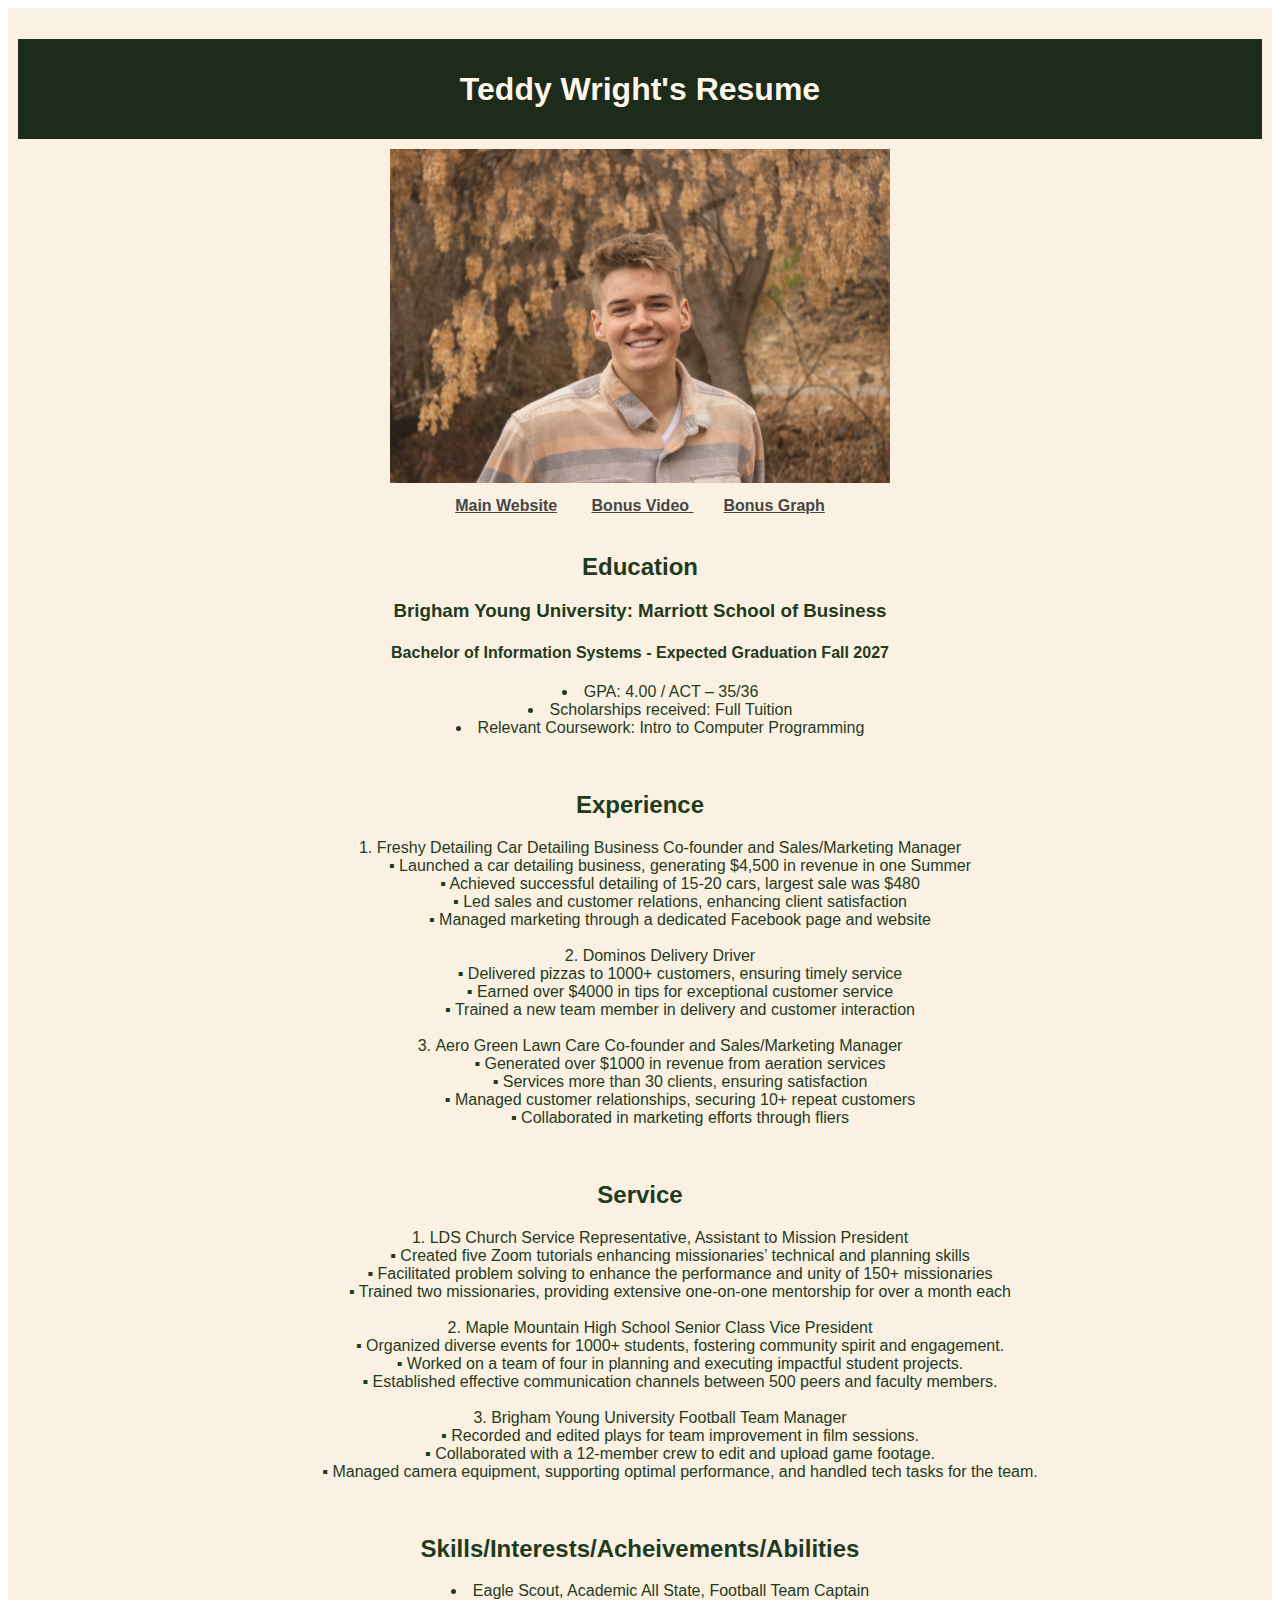
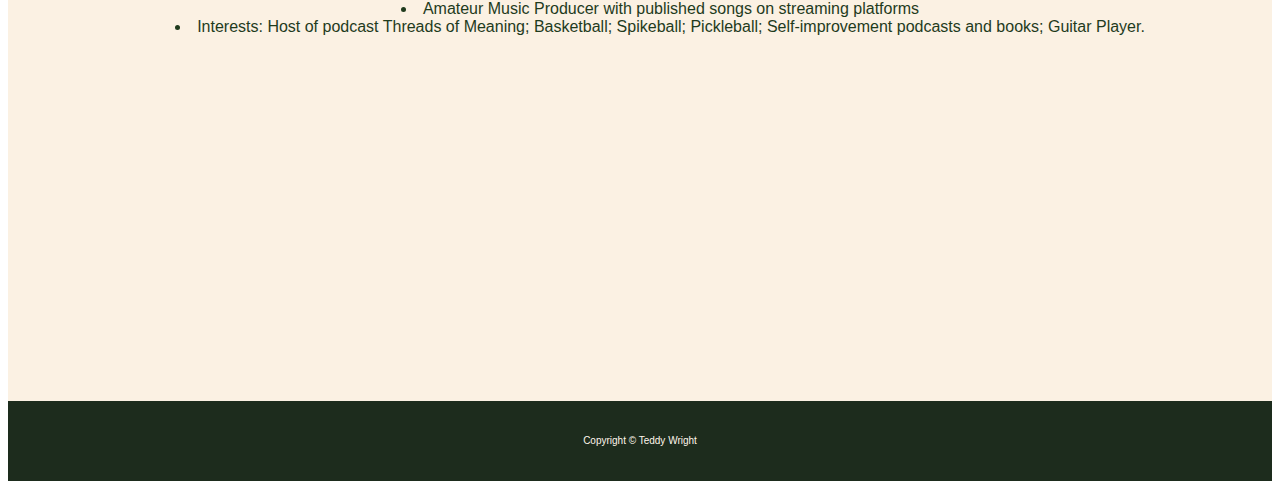
==== resume.html @ 5d155384 "Add files via upload" ====
<!DOCTYPE html>
<html lang="en">
<head>
    <meta charset="UTF-8">
    <meta name="viewport" content="width=device-width, initial-scale=1.0">
    <title>Document</title>
    <link rel="stylesheet" type="text/css" href=css/mystyles.css>
</head>
<body class="overalltext">
    <div class="mainbodybox">
        <div class="header">  
            <h1>Teddy Wright's Resume</h1>
        </div>
        <div class="opacity"> 
            <img class= "revertopacity imgpadding" src="/assets/img/IS Website Resume Picture.JPG" alt="Teddy Wright with flannel" width="500" class="img">
            <br> 
            <nav>
                <a href="index.html">Main Website</a>
                <a href = "#bonusvideo"> Bonus Video </a>
                <a href = "#tabdash"> Bonus Graph </a>
            </nav>
            <br>
            <h2>Education</h2>

            <h3>Brigham Young University: Marriott School of Business</h3>
            <h4>Bachelor of Information Systems - Expected Graduation Fall 2027</h4>
                <ul>
                    <li>GPA: 4.00 / ACT – 35/36 </li>
                    <li>Scholarships received: Full Tuition  </li>
                    <li>Relevant Coursework: Intro to Computer Programming </li>
                </ul>
            <br>

            <h2>Experience</h2>
                <ol>
                    <li>Freshy Detailing Car Detailing Business Co-founder and Sales/Marketing Manager 
                        <ul>▪	Launched a car detailing business, generating $4,500 in revenue in one Summer </ul>
                        <ul>▪	Achieved successful detailing of 15-20 cars, largest sale was $480</ul>
                        <ul>▪	Led sales and customer relations, enhancing client satisfaction </ul>
                        <ul>▪	Managed marketing through a dedicated Facebook page and website </ul>
                    </li>
                    <br>
                    <li> Dominos Delivery Driver 
                        <ul>▪	Delivered pizzas to 1000+ customers, ensuring timely service</ul>
                        <ul>▪	Earned over $4000 in tips for exceptional customer service</ul>
                        <ul>▪	Trained a new team member in delivery and customer interaction </ul>
                    </li>
                    <br>
                    <li> Aero Green Lawn Care Co-founder and Sales/Marketing Manager 
                        <ul>▪	Generated over $1000 in revenue from aeration services</ul>
                        <ul>▪	Services more than 30 clients, ensuring satisfaction</ul>
                        <ul>▪	Managed customer relationships, securing 10+ repeat customers</ul>
                        <ul>▪	Collaborated in marketing efforts through fliers </ul>
                    </li>
                </ol>
            <br>    
            <h2>Service</h2>
                <ol>
                    <li>LDS Church Service Representative, Assistant to Mission President 
                        <ul>▪	Created five Zoom tutorials enhancing missionaries’ technical and planning skills </ul>
                        <ul>▪	Facilitated problem solving to enhance the performance and unity of 150+ missionaries</ul>
                        <ul>▪	Trained two missionaries, providing extensive one-on-one mentorship for over a month each </ul>
                    </li>
                    <br>
                    <li> Maple Mountain High School Senior Class Vice President 
                        <ul>▪	Organized diverse events for 1000+ students, fostering community spirit and engagement. </ul>
                        <ul>▪	Worked on a team of four in planning and executing impactful student projects. </ul>
                        <ul>▪	Established effective communication channels between 500 peers and faculty members. </ul>
                    </li>
                    <br>
                    <li> Brigham Young University Football Team Manager 
                        <ul>▪	Recorded and edited plays for team improvement in film sessions. </ul>
                        <ul>▪	Collaborated with a 12-member crew to edit and upload game footage. </ul>
                        <ul>▪	Managed camera equipment, supporting optimal performance, and handled tech tasks for the team. </ul>
                    </li>
                </ol>
            <br>
            <h2>Skills/Interests/Acheivements/Abilities</h2>
                <ul>
                    <li>Eagle Scout, Academic All State, Football Team Captain </li>
                    <li>Amateur Music Producer with published songs on streaming platforms </li>
                    <li>Interests: Host of podcast Threads of Meaning; Basketball; Spikeball; Pickleball; Self-improvement podcasts and books; Guitar Player. </li>
                </ul>
                <iframe class = "imgpadding" id = "bonusvideo" width="560" height="315" src="https://www.youtube.com/embed/U0Xxgpbz23w?si=UVeH6xAQ4fAbXk88" title="YouTube video player" frameborder="0" allow="accelerometer; autoplay; clipboard-write; encrypted-media; gyroscope; picture-in-picture; web-share" referrerpolicy="strict-origin-when-cross-origin" allowfullscreen></iframe>
        </div>
    </div>
        <div id = "tabdash"></div>
    <div class='tableauPlaceholder' id='viz1712958945114'  width="560" height="315" style='position: relative'><noscript><a href='#'><img alt='Lending Interest Among Five Largest Economic Countries (by GDP) ' src='https:&#47;&#47;public.tableau.com&#47;static&#47;images&#47;Le&#47;LendingInterestinTop5CountriesbyGDP&#47;Economy&#47;1_rss.png' style='border: none' /></a></noscript><object class='tableauViz'  style='display:none;'><param name='host_url' value='https%3A%2F%2Fpublic.tableau.com%2F' /> <param name='embed_code_version' value='3' /> <param name='site_root' value='' /><param name='name' value='LendingInterestinTop5CountriesbyGDP&#47;Economy' /><param name='tabs' value='no' /><param name='toolbar' value='yes' /><param name='static_image' value='https:&#47;&#47;public.tableau.com&#47;static&#47;images&#47;Le&#47;LendingInterestinTop5CountriesbyGDP&#47;Economy&#47;1.png' /> <param name='animate_transition' value='yes' /><param name='display_static_image' value='yes' /><param name='display_spinner' value='yes' /><param name='display_overlay' value='yes' /><param name='display_count' value='yes' /><param name='language' value='en-US' /><param name='filter' value='publish=yes' /></object></div>                <script type='text/javascript'>                    var divElement = document.getElementById('viz1712958945114');                    var vizElement = divElement.getElementsByTagName('object')[0];                    vizElement.style.width='100%';vizElement.style.height=(divElement.offsetWidth*0.75)+'px';                    var scriptElement = document.createElement('script');                    scriptElement.src = 'https://public.tableau.com/javascripts/api/viz_v1.js';                    vizElement.parentNode.insertBefore(scriptElement, vizElement);                </script>
    <div class="footer" >Copyright &copy; Teddy Wright</div>
</body>
</html>
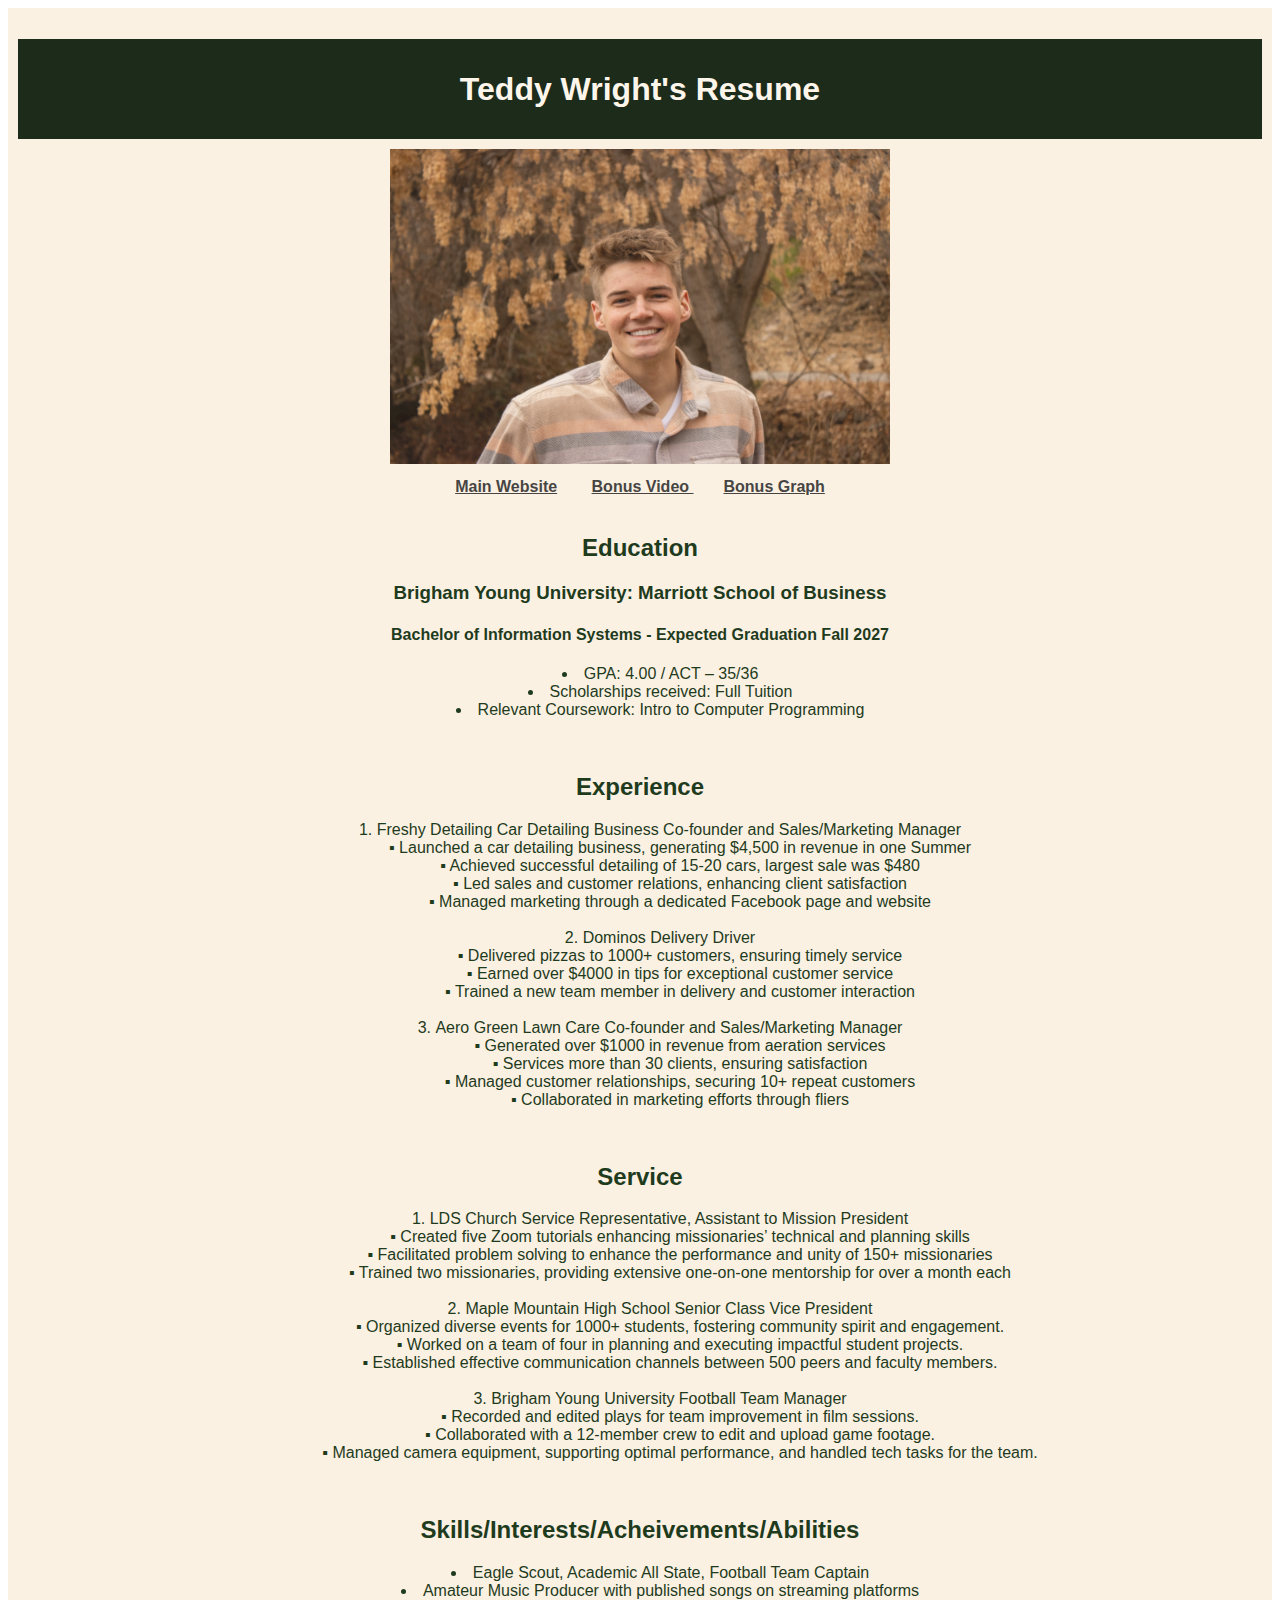
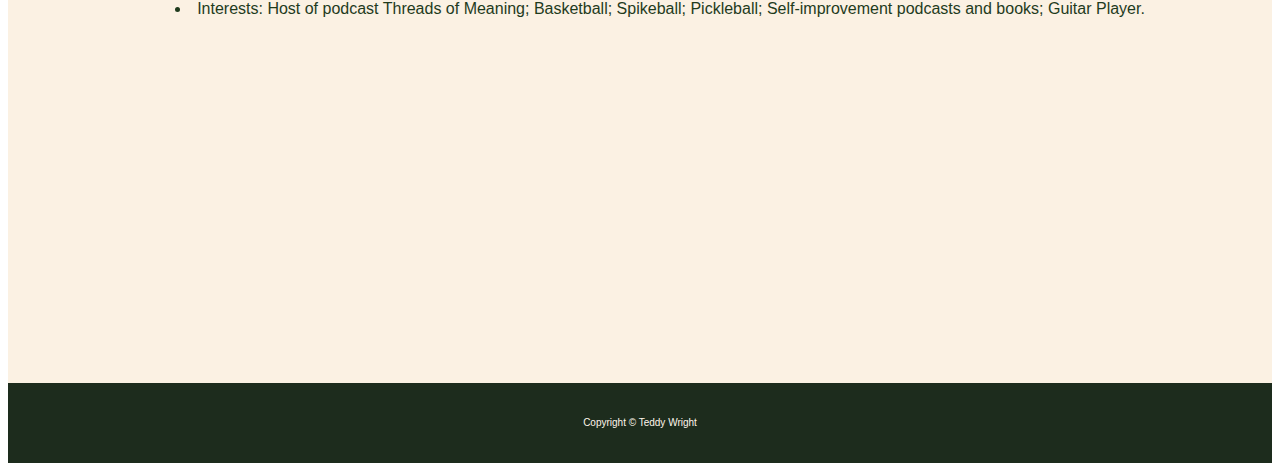
==== commit b95b02d0: "Add files via upload" ====
--- a/resume.html
+++ b/resume.html
@@ -12,7 +12,7 @@
             <h1>Teddy Wright's Resume</h1>
         </div>
         <div class="opacity"> 
-            <img class= "revertopacity imgpadding" src="/assets/img/IS Website Resume Picture.JPG" alt="Teddy Wright with flannel" width="500" class="img">
+            <img class= "revertopacity imgpadding" src="/assets/img/IS Website Resume Picture.JPG" alt="Teddy Wright with flannel" width="500" height="315" class="img">
             <br> 
             <nav>
                 <a href="index.html">Main Website</a>
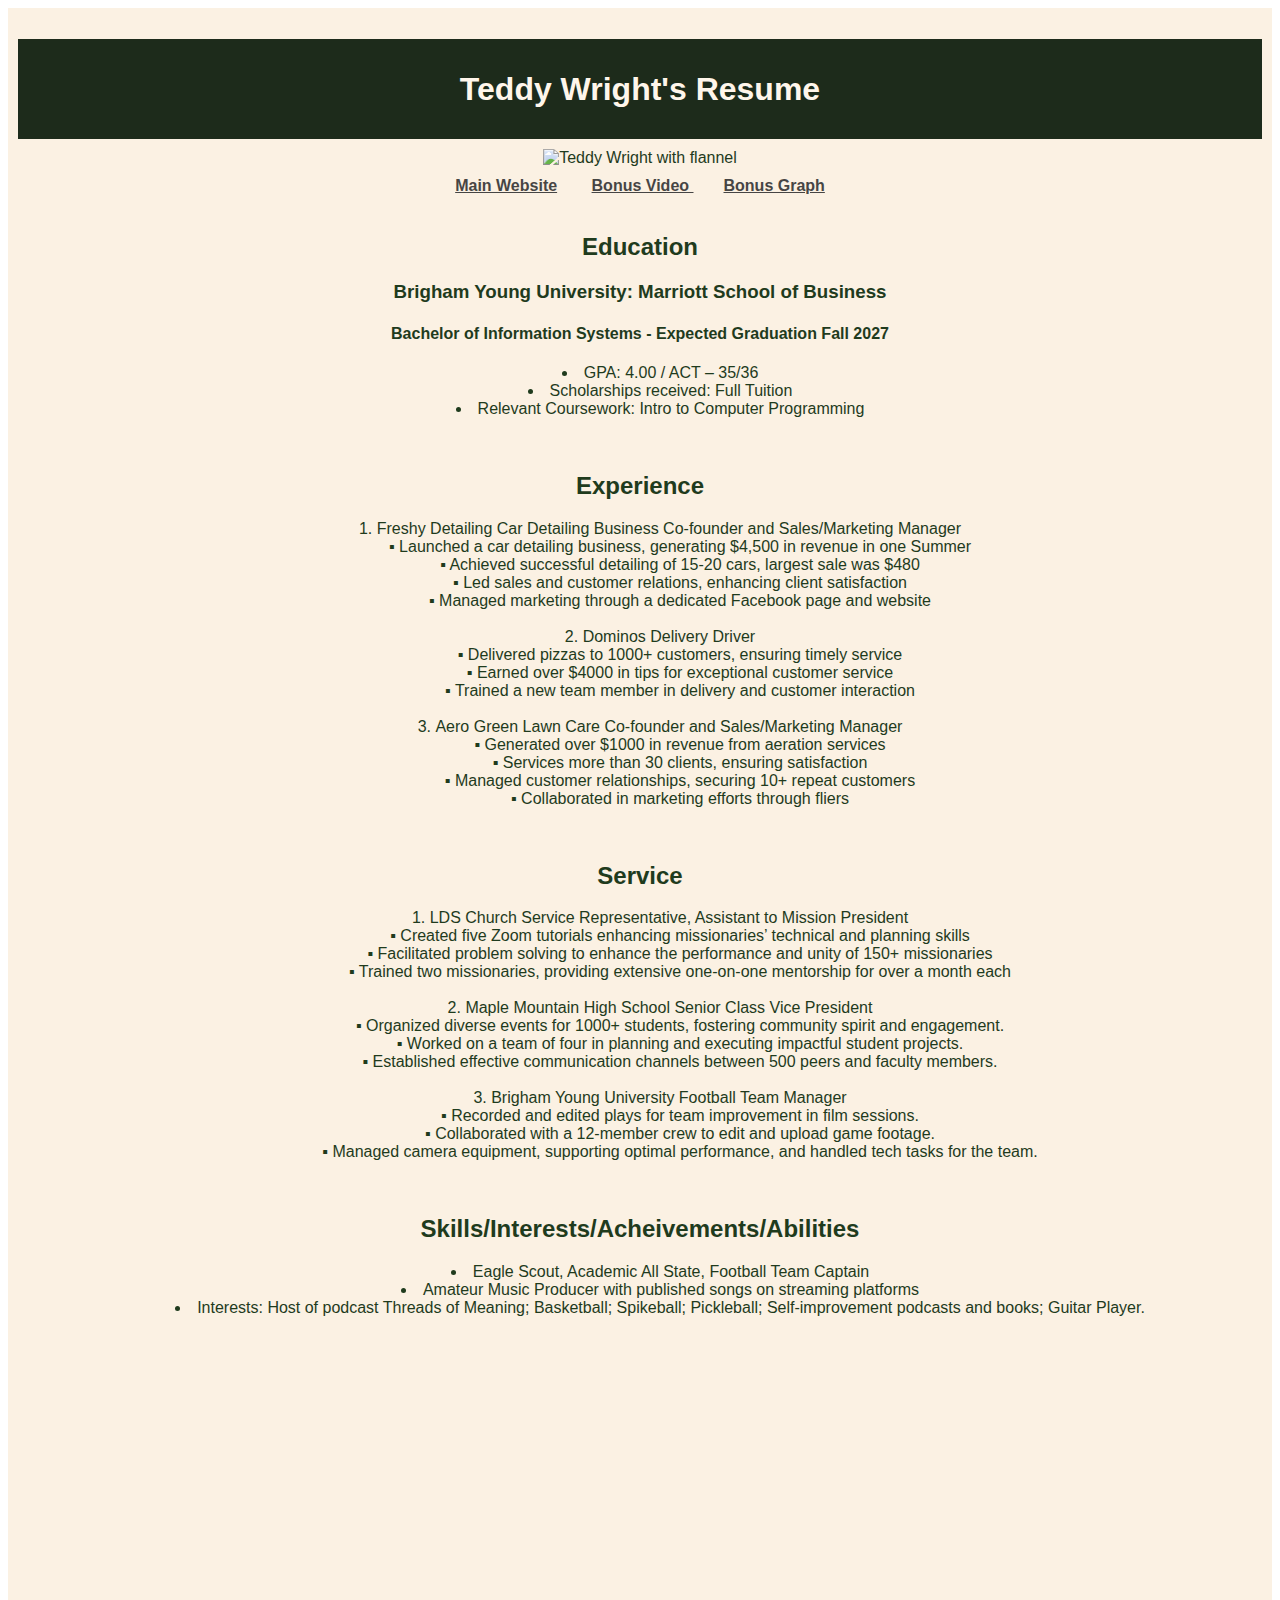
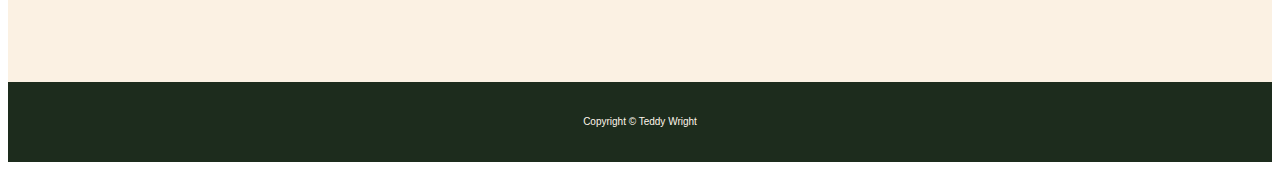
==== commit 977bde8f: "Add files via upload" ====
--- a/resume.html
+++ b/resume.html
@@ -12,7 +12,7 @@
             <h1>Teddy Wright's Resume</h1>
         </div>
         <div class="opacity"> 
-            <img class= "revertopacity imgpadding" src="/assets/img/IS Website Resume Picture.JPG" alt="Teddy Wright with flannel" width="500" height="315" class="img">
+            <img class= "imgpadding" src="/assets/img/IS Website Resume Picture.jpg" alt="Teddy Wright with flannel" width="500" class="img">
             <br> 
             <nav>
                 <a href="index.html">Main Website</a>
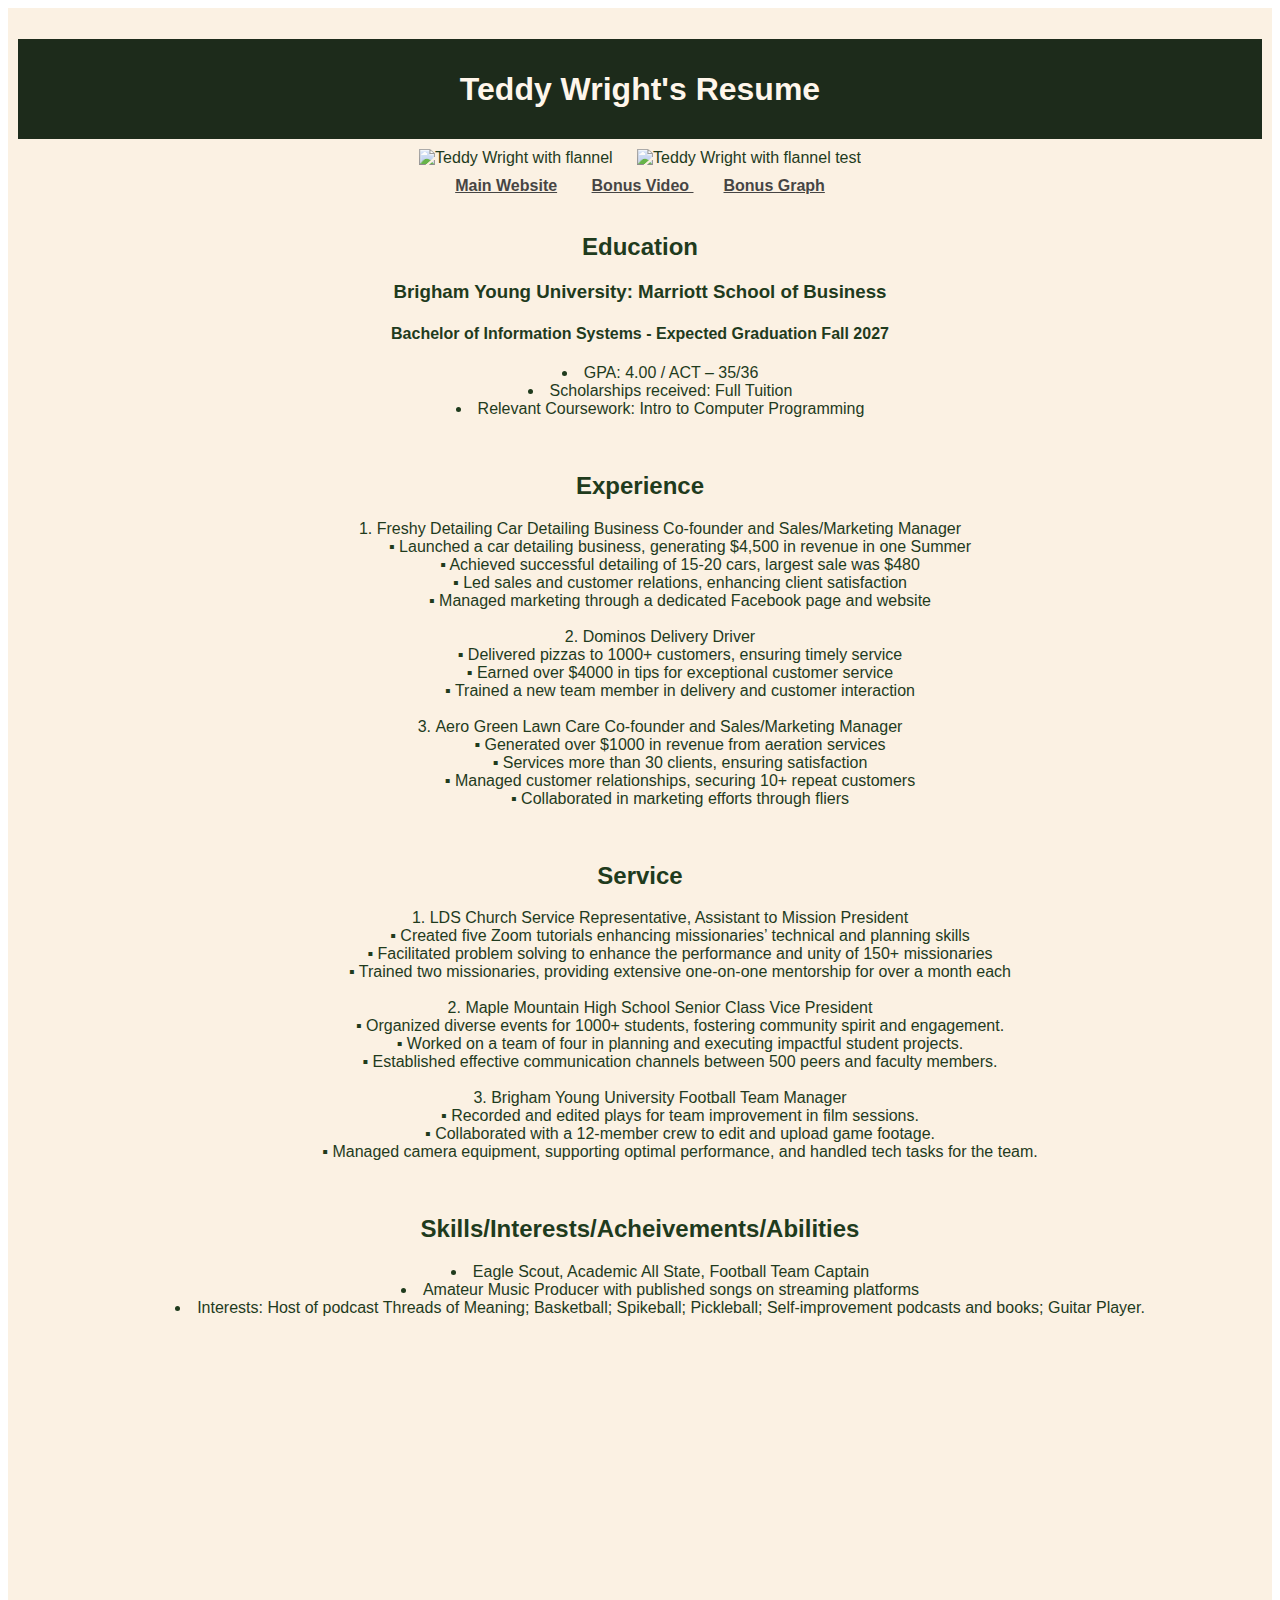
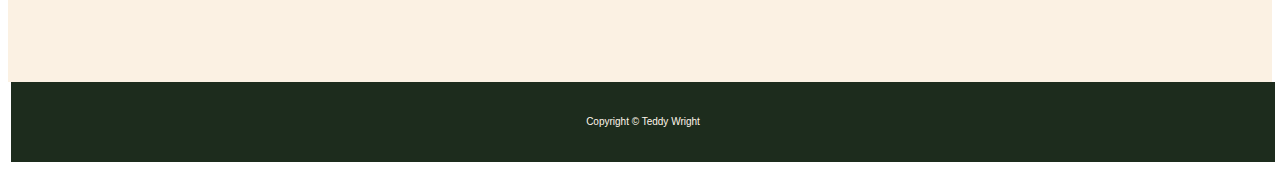
==== commit 6932f91a: "Add files via upload" ====
--- a/resume.html
+++ b/resume.html
@@ -13,6 +13,7 @@
         </div>
         <div class="opacity"> 
             <img class= "imgpadding" src="/assets/img/IS Website Resume Picture.jpg" alt="Teddy Wright with flannel" width="500" class="img">
+            <img class= "imgpadding" src="/assets/img/IS Website Resume Picture Test.JPG" alt="Teddy Wright with flannel test" width="500" class="img">
             <br> 
             <nav>
                 <a href="index.html">Main Website</a>
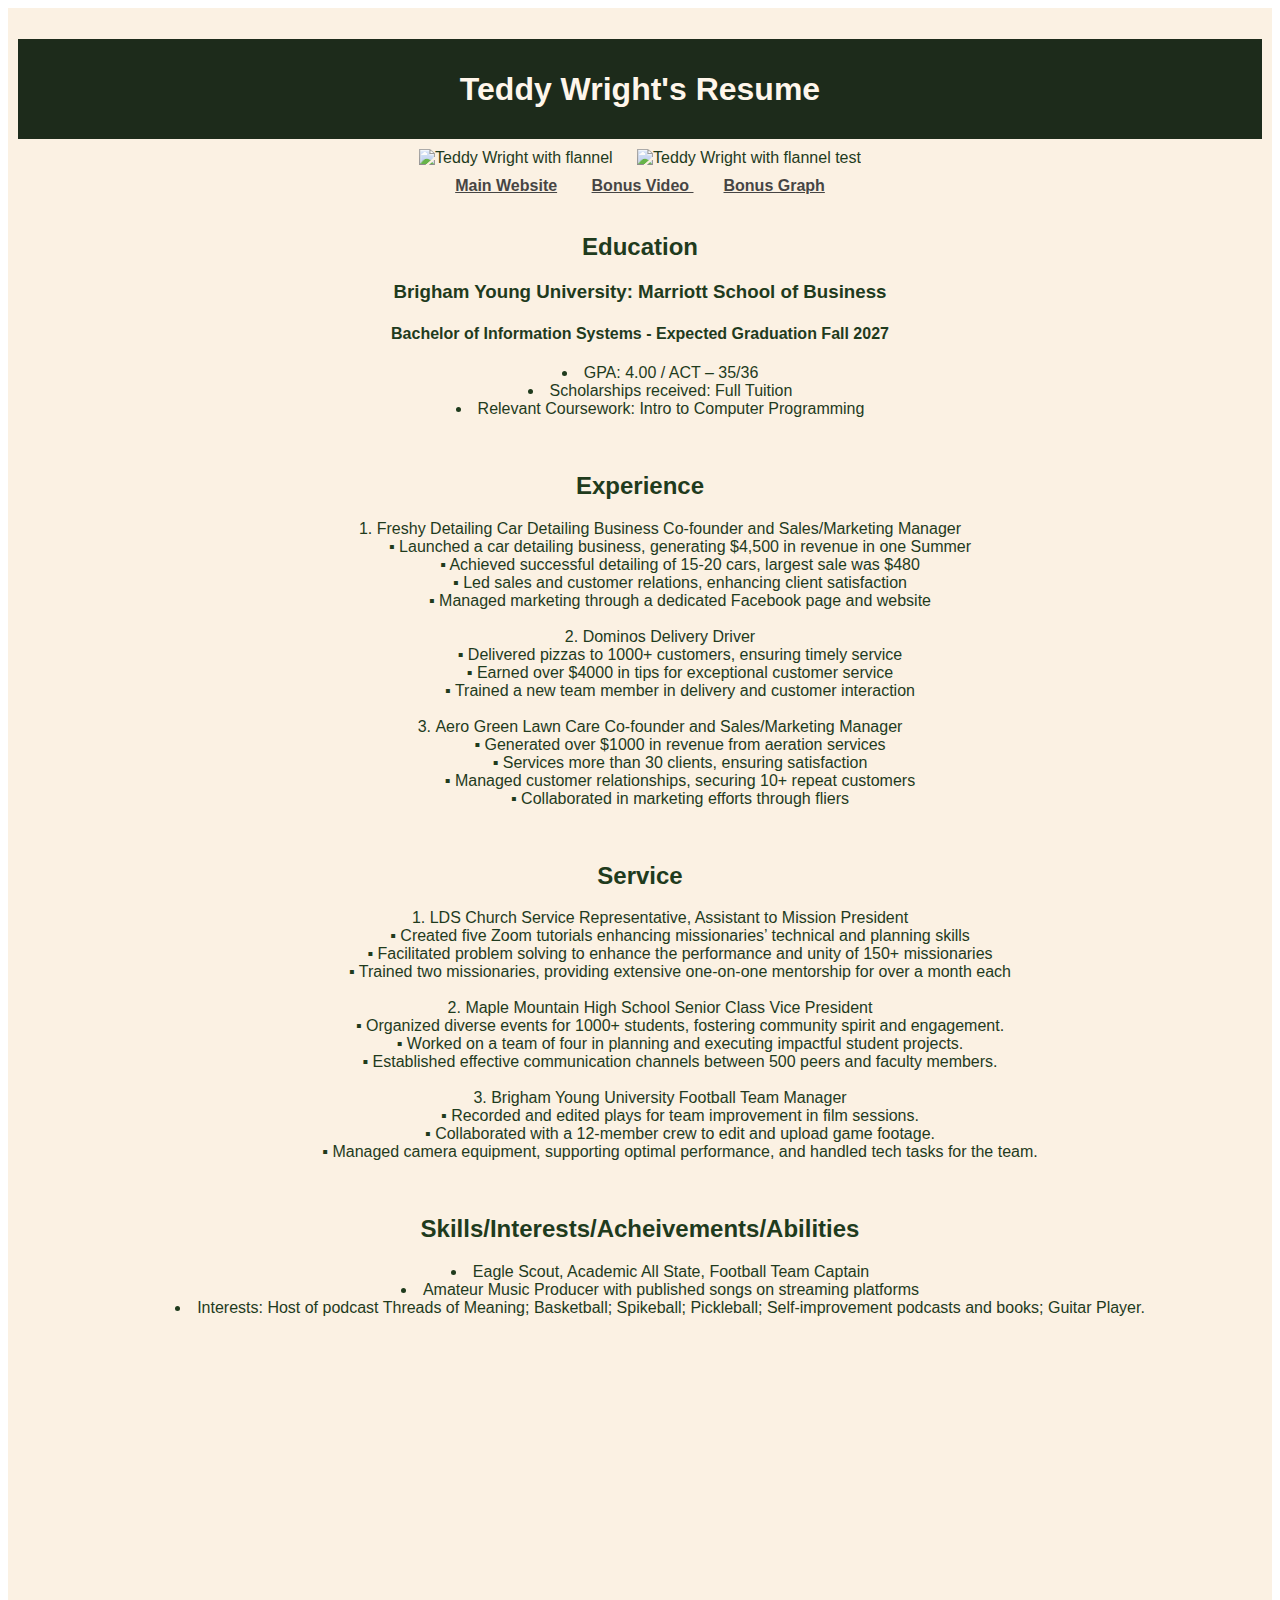
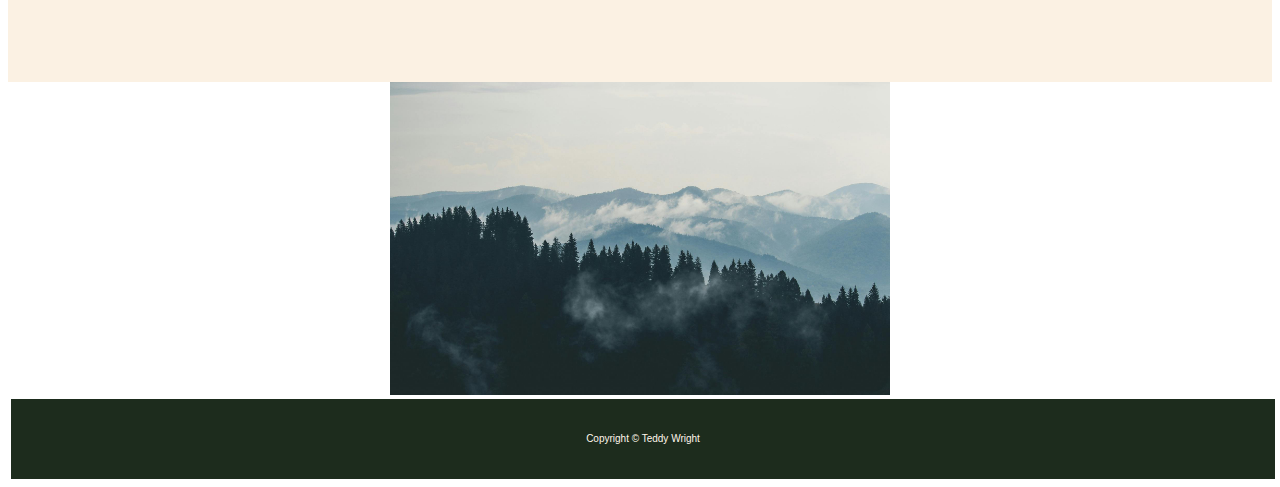
==== commit 6b52d657: "Add files via upload" ====
--- a/resume.html
+++ b/resume.html
@@ -85,6 +85,7 @@
                 <iframe class = "imgpadding" id = "bonusvideo" width="560" height="315" src="https://www.youtube.com/embed/U0Xxgpbz23w?si=UVeH6xAQ4fAbXk88" title="YouTube video player" frameborder="0" allow="accelerometer; autoplay; clipboard-write; encrypted-media; gyroscope; picture-in-picture; web-share" referrerpolicy="strict-origin-when-cross-origin" allowfullscreen></iframe>
         </div>
     </div>
+    <img src="/assets/img/IS Website Resume Background Picture.JPG" alt="background picture test" width="500" class="img">
         <div id = "tabdash"></div>
     <div class='tableauPlaceholder' id='viz1712958945114'  width="560" height="315" style='position: relative'><noscript><a href='#'><img alt='Lending Interest Among Five Largest Economic Countries (by GDP) ' src='https:&#47;&#47;public.tableau.com&#47;static&#47;images&#47;Le&#47;LendingInterestinTop5CountriesbyGDP&#47;Economy&#47;1_rss.png' style='border: none' /></a></noscript><object class='tableauViz'  style='display:none;'><param name='host_url' value='https%3A%2F%2Fpublic.tableau.com%2F' /> <param name='embed_code_version' value='3' /> <param name='site_root' value='' /><param name='name' value='LendingInterestinTop5CountriesbyGDP&#47;Economy' /><param name='tabs' value='no' /><param name='toolbar' value='yes' /><param name='static_image' value='https:&#47;&#47;public.tableau.com&#47;static&#47;images&#47;Le&#47;LendingInterestinTop5CountriesbyGDP&#47;Economy&#47;1.png' /> <param name='animate_transition' value='yes' /><param name='display_static_image' value='yes' /><param name='display_spinner' value='yes' /><param name='display_overlay' value='yes' /><param name='display_count' value='yes' /><param name='language' value='en-US' /><param name='filter' value='publish=yes' /></object></div>                <script type='text/javascript'>                    var divElement = document.getElementById('viz1712958945114');                    var vizElement = divElement.getElementsByTagName('object')[0];                    vizElement.style.width='100%';vizElement.style.height=(divElement.offsetWidth*0.75)+'px';                    var scriptElement = document.createElement('script');                    scriptElement.src = 'https://public.tableau.com/javascripts/api/viz_v1.js';                    vizElement.parentNode.insertBefore(scriptElement, vizElement);                </script>
     <div class="footer" >Copyright &copy; Teddy Wright</div>
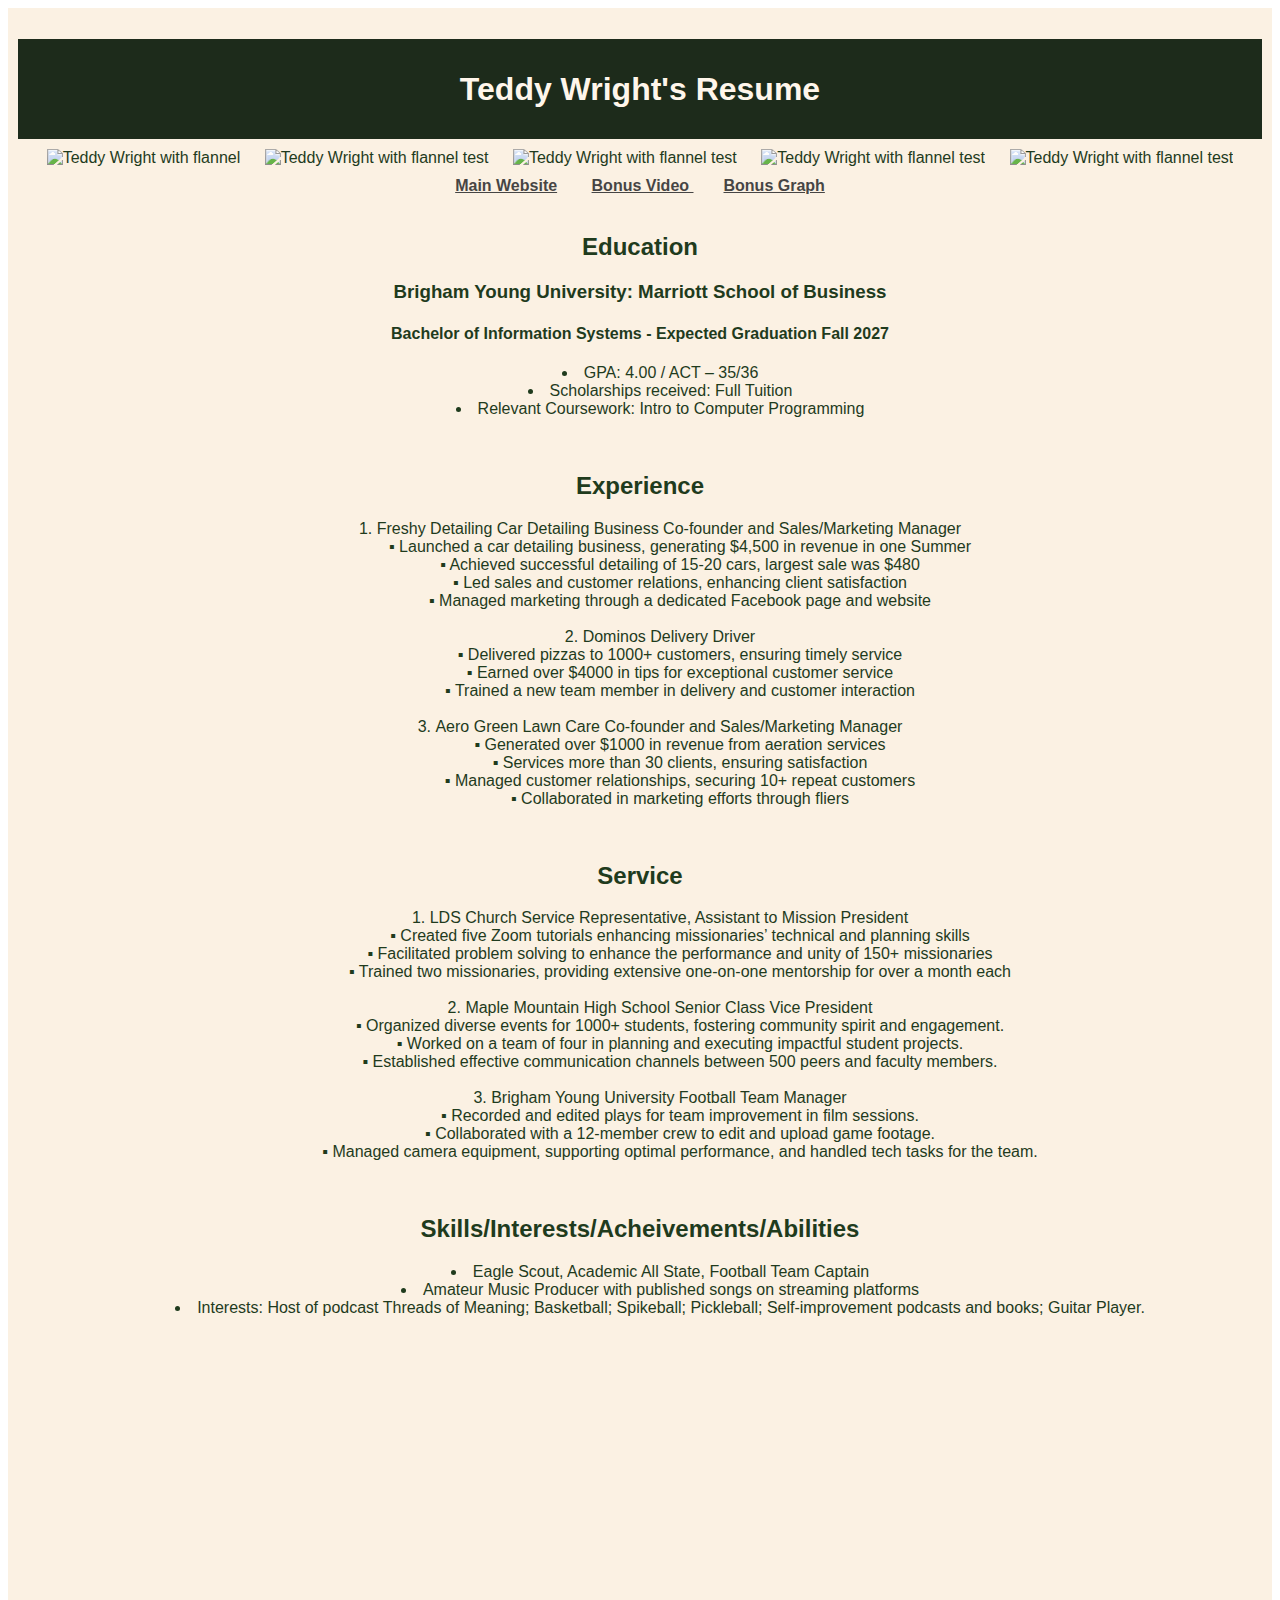
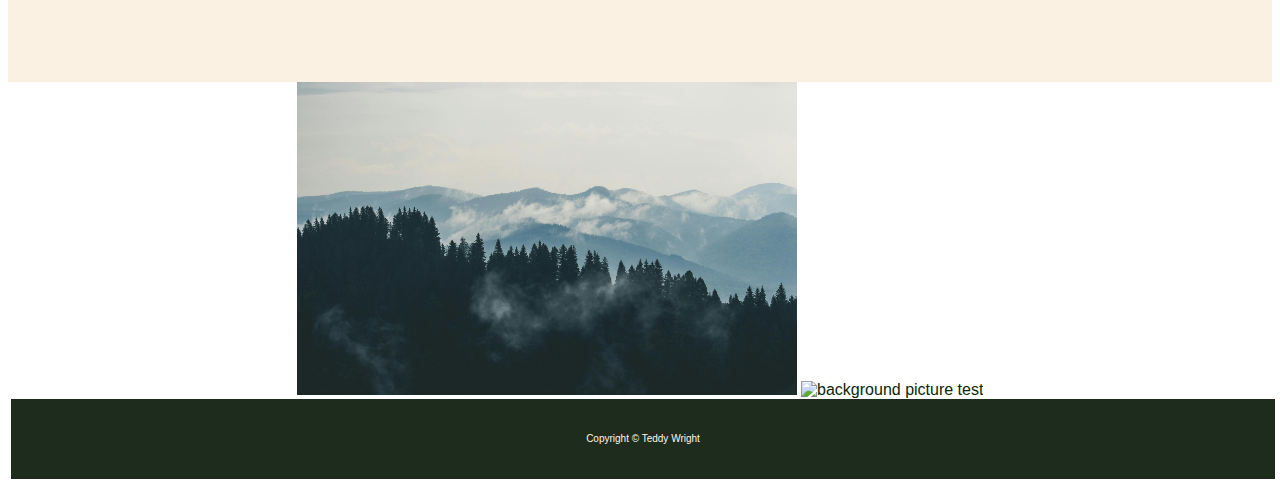
==== commit d1b96d34: "Add files via upload" ====
--- a/resume.html
+++ b/resume.html
@@ -13,7 +13,10 @@
         </div>
         <div class="opacity"> 
             <img class= "imgpadding" src="/assets/img/IS Website Resume Picture.jpg" alt="Teddy Wright with flannel" width="500" class="img">
-            <img class= "imgpadding" src="/assets/img/IS Website Resume Picture Test.JPG" alt="Teddy Wright with flannel test" width="500" class="img">
+            <img class= "imgpadding" src="/assets/img/IS Website Resume Picture PNG uppercase Test.PNG" alt="Teddy Wright with flannel test" width="500" class="img">
+            <img class= "imgpadding" src="/assets/img/IS Website Resume Picture PNG lowercase Test.png" alt="Teddy Wright with flannel test" width="500" class="img">
+            <img class= "imgpadding" src="../assets/img/IS Website Resume Picture PNG uppercase Test.PNG" alt="Teddy Wright with flannel test" width="500" class="img">
+            <img class= "imgpadding" src="../assets/img/IS Website Resume Picture PNG lowercase Test.png" alt="Teddy Wright with flannel test" width="500" class="img">
             <br> 
             <nav>
                 <a href="index.html">Main Website</a>
@@ -85,7 +88,8 @@
                 <iframe class = "imgpadding" id = "bonusvideo" width="560" height="315" src="https://www.youtube.com/embed/U0Xxgpbz23w?si=UVeH6xAQ4fAbXk88" title="YouTube video player" frameborder="0" allow="accelerometer; autoplay; clipboard-write; encrypted-media; gyroscope; picture-in-picture; web-share" referrerpolicy="strict-origin-when-cross-origin" allowfullscreen></iframe>
         </div>
     </div>
-    <img src="/assets/img/IS Website Resume Background Picture.JPG" alt="background picture test" width="500" class="img">
+    <img src="../assets/img/IS Website Resume Background Picture.JPG" alt="background picture test" width="500" class="img">
+    <img src="../assets/img/IS Website Resume Background Picture lowercase test.jpg" alt="background picture test" width="500" class="img">
         <div id = "tabdash"></div>
     <div class='tableauPlaceholder' id='viz1712958945114'  width="560" height="315" style='position: relative'><noscript><a href='#'><img alt='Lending Interest Among Five Largest Economic Countries (by GDP) ' src='https:&#47;&#47;public.tableau.com&#47;static&#47;images&#47;Le&#47;LendingInterestinTop5CountriesbyGDP&#47;Economy&#47;1_rss.png' style='border: none' /></a></noscript><object class='tableauViz'  style='display:none;'><param name='host_url' value='https%3A%2F%2Fpublic.tableau.com%2F' /> <param name='embed_code_version' value='3' /> <param name='site_root' value='' /><param name='name' value='LendingInterestinTop5CountriesbyGDP&#47;Economy' /><param name='tabs' value='no' /><param name='toolbar' value='yes' /><param name='static_image' value='https:&#47;&#47;public.tableau.com&#47;static&#47;images&#47;Le&#47;LendingInterestinTop5CountriesbyGDP&#47;Economy&#47;1.png' /> <param name='animate_transition' value='yes' /><param name='display_static_image' value='yes' /><param name='display_spinner' value='yes' /><param name='display_overlay' value='yes' /><param name='display_count' value='yes' /><param name='language' value='en-US' /><param name='filter' value='publish=yes' /></object></div>                <script type='text/javascript'>                    var divElement = document.getElementById('viz1712958945114');                    var vizElement = divElement.getElementsByTagName('object')[0];                    vizElement.style.width='100%';vizElement.style.height=(divElement.offsetWidth*0.75)+'px';                    var scriptElement = document.createElement('script');                    scriptElement.src = 'https://public.tableau.com/javascripts/api/viz_v1.js';                    vizElement.parentNode.insertBefore(scriptElement, vizElement);                </script>
     <div class="footer" >Copyright &copy; Teddy Wright</div>
